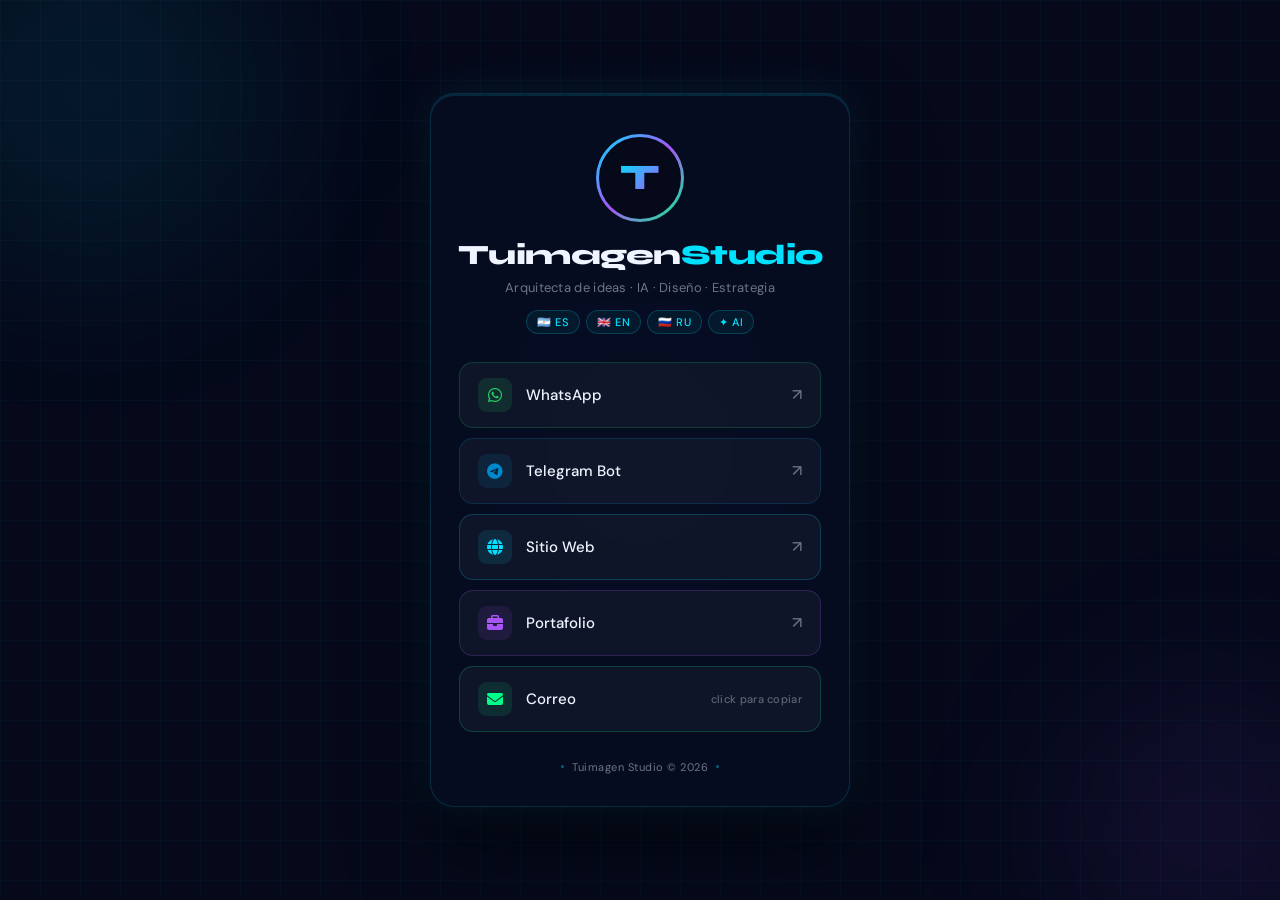
==== index.html @ b51bc488 "Add files via upload" ====
<!DOCTYPE html>
<html lang="es">
<head>
  <meta charset="UTF-8" />
  <meta name="viewport" content="width=device-width, initial-scale=1.0" />
  <title>Tuimagen Studio · Link in Bio</title>

  <!-- Google Fonts: Syne (display) + DM Sans (body) -->
  <link rel="preconnect" href="https://fonts.googleapis.com" />
  <link rel="preconnect" href="https://fonts.gstatic.com" crossorigin />
  <link href="https://fonts.googleapis.com/css2?family=Syne:wght@700;800&family=DM+Sans:wght@400;500&display=swap" rel="stylesheet" />

  <!-- Font Awesome for icons -->
  <link rel="stylesheet" href="https://cdnjs.cloudflare.com/ajax/libs/font-awesome/6.5.0/css/all.min.css" />

  <link rel="stylesheet" href="styles.css" />
</head>
<body>

  <!-- ✦ Fondo animado con partículas -->
  <div class="bg-grid"></div>
  <div class="orb orb-1"></div>
  <div class="orb orb-2"></div>
  <div class="orb orb-3"></div>

  <!-- ✦ Tarjeta principal -->
  <main class="card-wrapper">
    <div class="card">

      <!-- Logo / Avatar -->
      <div class="avatar-ring">
        <div class="avatar">
          <!-- Reemplazá el emoji por tu logo o foto -->
          <span class="avatar-letter">T</span>
        </div>
      </div>

      <!-- Nombre y tagline -->
      <h1 class="name">Tuimagen<span class="accent">Studio</span></h1>
      <p class="tagline">Arquitecta de ideas · IA · Diseño · Estrategia</p>

      <!-- Tags de identidad -->
      <div class="tags">
        <span class="tag">🇦🇷 ES</span>
        <span class="tag">🇬🇧 EN</span>
        <span class="tag">🇷🇺 RU</span>
        <span class="tag">✦ AI</span>
      </div>

      <!-- ✦ Botones de links -->
      <nav class="links" aria-label="Links de contacto y recursos">

        <!-- WhatsApp -->
        <!-- ✏️ Reemplazá el número con tu número real (sin + ni espacios) -->
        <a href="https://wa.me/TUNUMERO" class="btn btn-whatsapp" target="_blank" rel="noopener">
          <span class="btn-icon"><i class="fa-brands fa-whatsapp"></i></span>
          <span class="btn-label">WhatsApp</span>
          <span class="btn-arrow">↗</span>
        </a>

        <!-- Telegram Bot -->
        <!-- ✏️ Reemplazá con tu username de bot -->
        <a href="https://t.me/TuimagenuevastudioIA_bot" class="btn btn-telegram" target="_blank" rel="noopener">
          <span class="btn-icon"><i class="fa-brands fa-telegram"></i></span>
          <span class="btn-label">Telegram Bot</span>
          <span class="btn-arrow">↗</span>
        </a>

        <!-- Sitio Web -->
        <!-- ✏️ Reemplazá con tu URL -->
        <a href="https://tuimagenstudios.github.io" class="btn btn-web" target="_blank" rel="noopener">
          <span class="btn-icon"><i class="fa-solid fa-globe"></i></span>
          <span class="btn-label">Sitio Web</span>
          <span class="btn-arrow">↗</span>
        </a>

        <!-- Portafolio -->
        <!-- ✏️ Reemplazá con el link de tu portafolio -->
        <a href="https://tuimagenstudios.netlify.app" class="btn btn-portfolio" target="_blank" rel="noopener">
          <span class="btn-icon"><i class="fa-solid fa-briefcase"></i></span>
          <span class="btn-label">Portafolio</span>
          <span class="btn-arrow">↗</span>
        </a>

        <!-- Correo (con copia al portapapeles) -->
        <!-- ✏️ Reemplazá con tu email real -->
        <button class="btn btn-email" data-email="hola@tuimagen.com" onclick="copyEmail(this)">
          <span class="btn-icon"><i class="fa-solid fa-envelope"></i></span>
          <span class="btn-label">Correo</span>
          <span class="btn-copy-hint">click para copiar</span>
        </button>

      </nav>

      <!-- Footer de la tarjeta -->
      <footer class="card-footer">
        <span class="footer-dot"></span>
        <span>Tuimagen Studio © 2026</span>
        <span class="footer-dot"></span>
      </footer>

    </div>
  </main>

  <!-- Toast de confirmación al copiar email -->
  <div class="toast" id="toast">✓ Email copiado al portapapeles</div>

  <script src="script.js"></script>
</body>
</html>
---- styles.css ----
/* ============================================
   TUIMAGEN STUDIO · Link in Bio Card
   Paleta: #05091a (fondo) · #00e0ff (cyan)
           #00ff88 (verde) · #a855f7 (violeta)
   Fuentes: Syne 700/800 · DM Sans 400/500
   ============================================ */

/* ── Variables de diseño ── */
:root {
  --bg:         #05091a;
  --card-bg:    rgba(8, 14, 35, 0.85);
  --border:     rgba(0, 224, 255, 0.15);
  --cyan:       #00e0ff;
  --green:      #00ff88;
  --violet:     #a855f7;
  --white:      #f0f4ff;
  --muted:      rgba(240, 244, 255, 0.45);
  --font-display: 'Syne', sans-serif;
  --font-body:    'DM Sans', sans-serif;
  --radius-card:  24px;
  --radius-btn:   14px;
  --shadow-glow:  0 0 40px rgba(0, 224, 255, 0.08);
}

/* ── Reset base ── */
*, *::before, *::after {
  box-sizing: border-box;
  margin: 0;
  padding: 0;
}

html, body {
  height: 100%;
  min-height: 100dvh;
}

body {
  background-color: var(--bg);
  color: var(--white);
  font-family: var(--font-body);
  display: flex;
  align-items: center;
  justify-content: center;
  padding: 24px 16px;
  overflow-x: hidden;
  -webkit-font-smoothing: antialiased;
}

/* ── Fondo: grid sutil ── */
.bg-grid {
  position: fixed;
  inset: 0;
  background-image:
    linear-gradient(rgba(0, 224, 255, 0.03) 1px, transparent 1px),
    linear-gradient(90deg, rgba(0, 224, 255, 0.03) 1px, transparent 1px);
  background-size: 40px 40px;
  pointer-events: none;
  z-index: 0;
}

/* ── Orbes de luz ambiental ── */
.orb {
  position: fixed;
  border-radius: 50%;
  filter: blur(80px);
  pointer-events: none;
  z-index: 0;
  animation: orb-drift 12s ease-in-out infinite alternate;
}
.orb-1 {
  width: 380px; height: 380px;
  background: rgba(0, 224, 255, 0.07);
  top: -100px; left: -100px;
  animation-duration: 14s;
}
.orb-2 {
  width: 300px; height: 300px;
  background: rgba(168, 85, 247, 0.08);
  bottom: -80px; right: -80px;
  animation-duration: 10s;
  animation-direction: alternate-reverse;
}
.orb-3 {
  width: 200px; height: 200px;
  background: rgba(0, 255, 136, 0.06);
  top: 50%; left: 50%;
  transform: translate(-50%, -50%);
  animation-duration: 18s;
}

@keyframes orb-drift {
  from { transform: translate(0, 0) scale(1); }
  to   { transform: translate(30px, 20px) scale(1.1); }
}

/* ── Wrapper de la tarjeta ── */
.card-wrapper {
  position: relative;
  z-index: 1;
  width: 100%;
  max-width: 420px;

  /* Fade-in al cargar */
  animation: card-in 0.8s cubic-bezier(0.22, 1, 0.36, 1) both;
}

@keyframes card-in {
  from {
    opacity: 0;
    transform: translateY(32px) scale(0.97);
  }
  to {
    opacity: 1;
    transform: translateY(0) scale(1);
  }
}

/* ── La tarjeta ── */
.card {
  background: var(--card-bg);
  border: 1px solid var(--border);
  border-radius: var(--radius-card);
  padding: 40px 28px 32px;
  backdrop-filter: blur(24px);
  -webkit-backdrop-filter: blur(24px);
  box-shadow:
    var(--shadow-glow),
    0 2px 0 rgba(0, 224, 255, 0.12) inset,
    0 40px 80px rgba(0, 0, 0, 0.5);
  display: flex;
  flex-direction: column;
  align-items: center;
  gap: 0;
}

/* ── Avatar / Logo ── */
.avatar-ring {
  width: 88px;
  height: 88px;
  border-radius: 50%;
  padding: 3px;
  background: linear-gradient(135deg, var(--cyan), var(--violet), var(--green));
  margin-bottom: 18px;
  animation: ring-rotate 8s linear infinite;
}

@keyframes ring-rotate {
  from { filter: hue-rotate(0deg); }
  to   { filter: hue-rotate(360deg); }
}

.avatar {
  width: 100%;
  height: 100%;
  border-radius: 50%;
  background: var(--bg);
  display: flex;
  align-items: center;
  justify-content: center;
  overflow: hidden;
  border: 2px solid var(--bg);
}

/* Si usás imagen: */
.avatar img {
  width: 100%;
  height: 100%;
  object-fit: cover;
  border-radius: 50%;
}

.avatar-letter {
  font-family: var(--font-display);
  font-size: 36px;
  font-weight: 800;
  background: linear-gradient(135deg, var(--cyan), var(--violet));
  -webkit-background-clip: text;
  -webkit-text-fill-color: transparent;
  background-clip: text;
  line-height: 1;
}

/* ── Nombre ── */
.name {
  font-family: var(--font-display);
  font-size: clamp(22px, 6vw, 28px);
  font-weight: 800;
  letter-spacing: -0.5px;
  color: var(--white);
  text-align: center;
  line-height: 1.1;
  margin-bottom: 8px;
}

.name .accent {
  color: var(--cyan);
}

/* ── Tagline ── */
.tagline {
  font-size: 13px;
  color: var(--muted);
  text-align: center;
  letter-spacing: 0.3px;
  margin-bottom: 14px;
  font-weight: 400;
}

/* ── Tags de idioma ── */
.tags {
  display: flex;
  gap: 6px;
  flex-wrap: wrap;
  justify-content: center;
  margin-bottom: 28px;
}

.tag {
  font-size: 11px;
  font-weight: 500;
  padding: 4px 10px;
  border-radius: 20px;
  border: 1px solid rgba(0, 224, 255, 0.2);
  color: var(--cyan);
  background: rgba(0, 224, 255, 0.06);
  letter-spacing: 0.5px;
}

/* ── Contenedor de links ── */
.links {
  width: 100%;
  display: flex;
  flex-direction: column;
  gap: 10px;
  margin-bottom: 28px;
}

/* ── Botones base ── */
.btn {
  display: flex;
  align-items: center;
  gap: 14px;
  width: 100%;
  padding: 15px 18px;
  border-radius: var(--radius-btn);
  border: 1px solid transparent;
  background: rgba(255, 255, 255, 0.04);
  color: var(--white);
  font-family: var(--font-body);
  font-size: 15px;
  font-weight: 500;
  text-decoration: none;
  cursor: pointer;
  transition:
    transform 0.15s ease,
    background 0.2s ease,
    border-color 0.2s ease,
    box-shadow 0.2s ease;
  position: relative;
  overflow: hidden;

  /* Entrada escalonada */
  animation: btn-slide-in 0.6s cubic-bezier(0.22, 1, 0.36, 1) both;
}

/* Cada botón entra con delay distinto */
.btn:nth-child(1) { animation-delay: 0.15s; }
.btn:nth-child(2) { animation-delay: 0.22s; }
.btn:nth-child(3) { animation-delay: 0.29s; }
.btn:nth-child(4) { animation-delay: 0.36s; }
.btn:nth-child(5) { animation-delay: 0.43s; }

@keyframes btn-slide-in {
  from { opacity: 0; transform: translateX(-16px); }
  to   { opacity: 1; transform: translateX(0); }
}

/* Efecto hover: levitar + brillo */
.btn:hover {
  transform: translateY(-2px);
}

/* Efecto press: hundir */
.btn:active {
  transform: translateY(1px) scale(0.98);
}

/* Ícono del botón */
.btn-icon {
  width: 34px;
  height: 34px;
  border-radius: 9px;
  display: flex;
  align-items: center;
  justify-content: center;
  font-size: 16px;
  flex-shrink: 0;
  transition: transform 0.2s ease;
}

.btn:hover .btn-icon {
  transform: scale(1.1) rotate(-5deg);
}

/* Flecha de dirección */
.btn-arrow {
  margin-left: auto;
  font-size: 16px;
  opacity: 0.4;
  transition: opacity 0.2s ease, transform 0.2s ease;
}

.btn:hover .btn-arrow {
  opacity: 1;
  transform: translate(2px, -2px);
}

/* Hint de copiar email */
.btn-copy-hint {
  margin-left: auto;
  font-size: 11px;
  opacity: 0.35;
  letter-spacing: 0.3px;
  transition: opacity 0.2s;
}
.btn:hover .btn-copy-hint {
  opacity: 0.7;
}

/* ── Colores por plataforma ── */

/* WhatsApp */
.btn-whatsapp {
  border-color: rgba(37, 211, 102, 0.2);
}
.btn-whatsapp:hover {
  background: rgba(37, 211, 102, 0.08);
  border-color: rgba(37, 211, 102, 0.4);
  box-shadow: 0 4px 20px rgba(37, 211, 102, 0.12);
}
.btn-whatsapp .btn-icon {
  background: rgba(37, 211, 102, 0.12);
  color: #25d366;
}

/* Telegram */
.btn-telegram {
  border-color: rgba(0, 136, 204, 0.2);
}
.btn-telegram:hover {
  background: rgba(0, 136, 204, 0.08);
  border-color: rgba(0, 136, 204, 0.4);
  box-shadow: 0 4px 20px rgba(0, 136, 204, 0.12);
}
.btn-telegram .btn-icon {
  background: rgba(0, 136, 204, 0.12);
  color: #0088cc;
}

/* Web */
.btn-web {
  border-color: rgba(0, 224, 255, 0.2);
}
.btn-web:hover {
  background: rgba(0, 224, 255, 0.06);
  border-color: rgba(0, 224, 255, 0.4);
  box-shadow: 0 4px 20px rgba(0, 224, 255, 0.1);
}
.btn-web .btn-icon {
  background: rgba(0, 224, 255, 0.1);
  color: var(--cyan);
}

/* Portafolio */
.btn-portfolio {
  border-color: rgba(168, 85, 247, 0.2);
}
.btn-portfolio:hover {
  background: rgba(168, 85, 247, 0.07);
  border-color: rgba(168, 85, 247, 0.4);
  box-shadow: 0 4px 20px rgba(168, 85, 247, 0.12);
}
.btn-portfolio .btn-icon {
  background: rgba(168, 85, 247, 0.1);
  color: var(--violet);
}

/* Correo */
.btn-email {
  border-color: rgba(0, 255, 136, 0.2);
  background: rgba(255, 255, 255, 0.04);
}
.btn-email:hover {
  background: rgba(0, 255, 136, 0.06);
  border-color: rgba(0, 255, 136, 0.4);
  box-shadow: 0 4px 20px rgba(0, 255, 136, 0.1);
}
.btn-email .btn-icon {
  background: rgba(0, 255, 136, 0.1);
  color: var(--green);
}

/* Estado "copiado" */
.btn-email.copied {
  border-color: var(--green);
  background: rgba(0, 255, 136, 0.08);
}
.btn-email.copied .btn-copy-hint {
  color: var(--green);
  opacity: 1;
}

/* ── Footer de tarjeta ── */
.card-footer {
  display: flex;
  align-items: center;
  gap: 8px;
  font-size: 11px;
  color: var(--muted);
  letter-spacing: 0.5px;
}

.footer-dot {
  width: 3px;
  height: 3px;
  border-radius: 50%;
  background: var(--cyan);
  opacity: 0.4;
}

/* ── Toast de confirmación ── */
.toast {
  position: fixed;
  bottom: 28px;
  left: 50%;
  transform: translateX(-50%) translateY(20px);
  background: rgba(0, 255, 136, 0.15);
  border: 1px solid rgba(0, 255, 136, 0.4);
  color: var(--green);
  padding: 10px 20px;
  border-radius: 40px;
  font-size: 13px;
  font-weight: 500;
  backdrop-filter: blur(12px);
  z-index: 100;
  opacity: 0;
  pointer-events: none;
  transition: opacity 0.3s ease, transform 0.3s ease;
}

.toast.show {
  opacity: 1;
  transform: translateX(-50%) translateY(0);
}

/* ── Responsive ── */
@media (max-width: 480px) {
  .card {
    padding: 32px 20px 28px;
    border-radius: 20px;
  }
  .btn {
    padding: 14px 16px;
    font-size: 14px;
  }
}
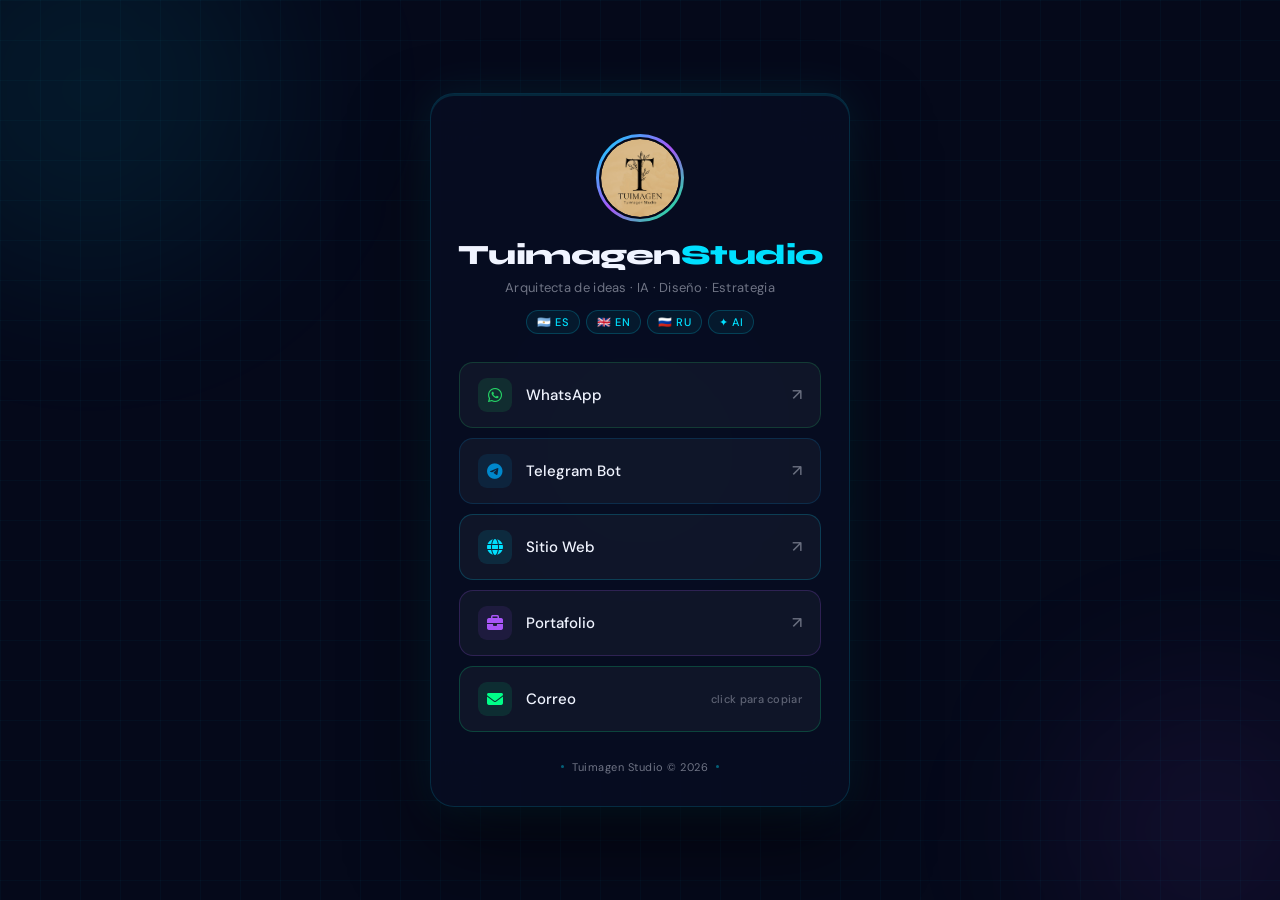
==== commit aa95d21a: "Update index.html" ====
--- a/index.html
+++ b/index.html
@@ -30,8 +30,7 @@
       <!-- Logo / Avatar -->
       <div class="avatar-ring">
         <div class="avatar">
-          <!-- Reemplazá el emoji por tu logo o foto -->
-          <span class="avatar-letter">T</span>
+          <img src="Logo%20TuimagenStudio%20(3).png" alt="Tuimagen Studio" />
         </div>
       </div>
 
@@ -76,7 +75,7 @@
 
         <!-- Portafolio -->
         <!-- ✏️ Reemplazá con el link de tu portafolio -->
-        <a href="https://tuimagenstudios.netlify.app" class="btn btn-portfolio" target="_blank" rel="noopener">
+        <a href="https://tuimagenstudio.netlify.app" class="btn btn-portfolio" target="_blank" rel="noopener">
           <span class="btn-icon"><i class="fa-solid fa-briefcase"></i></span>
           <span class="btn-label">Portafolio</span>
           <span class="btn-arrow">↗</span>
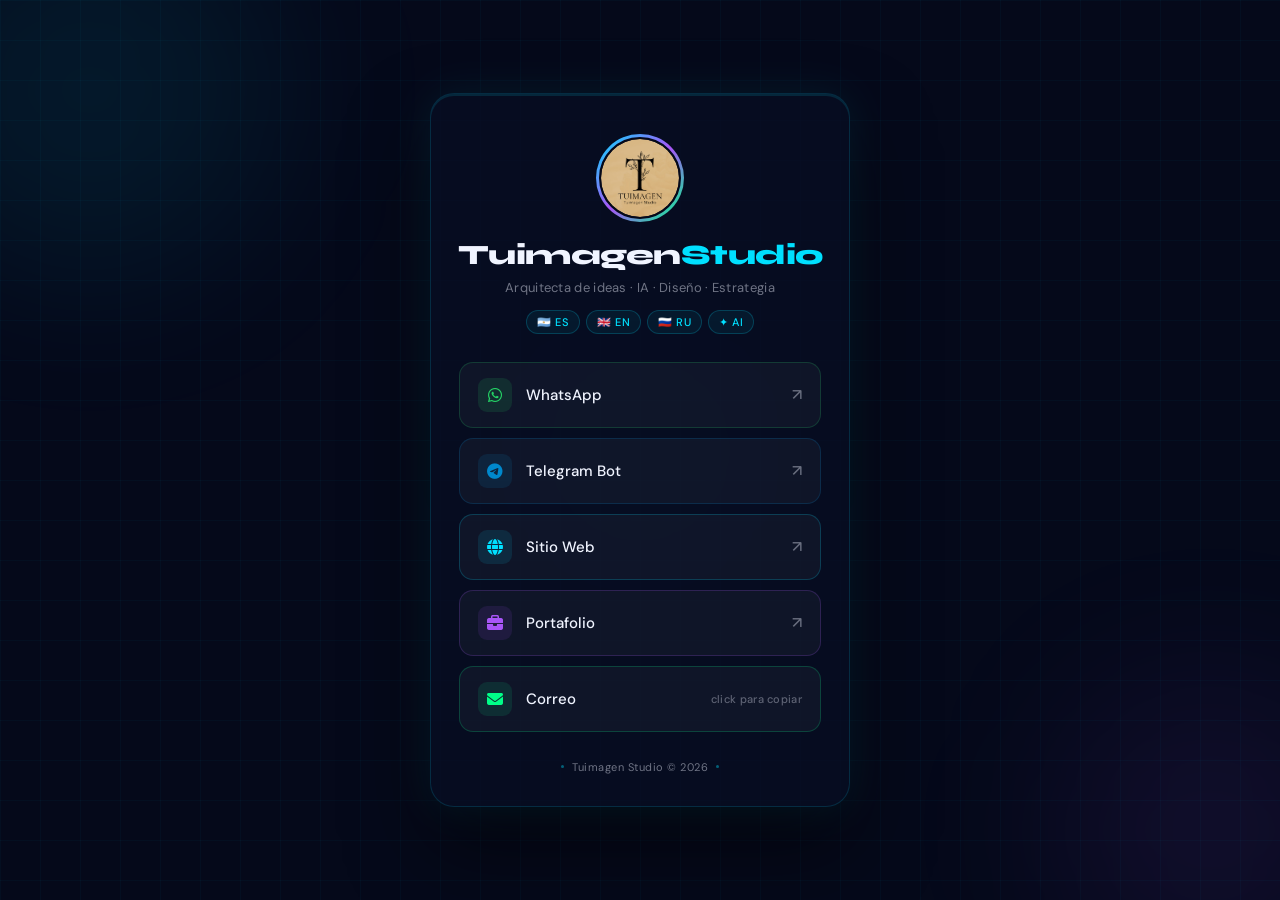
==== commit 48aff34f: "Update index.html" ====
--- a/index.html
+++ b/index.html
@@ -30,7 +30,7 @@
       <!-- Logo / Avatar -->
       <div class="avatar-ring">
         <div class="avatar">
-          <img src="Logo%20TuimagenStudio%20(3).png" alt="Tuimagen Studio" />
+          <img src="Logo.png" alt="Tuimagen Studio" />
         </div>
       </div>
 
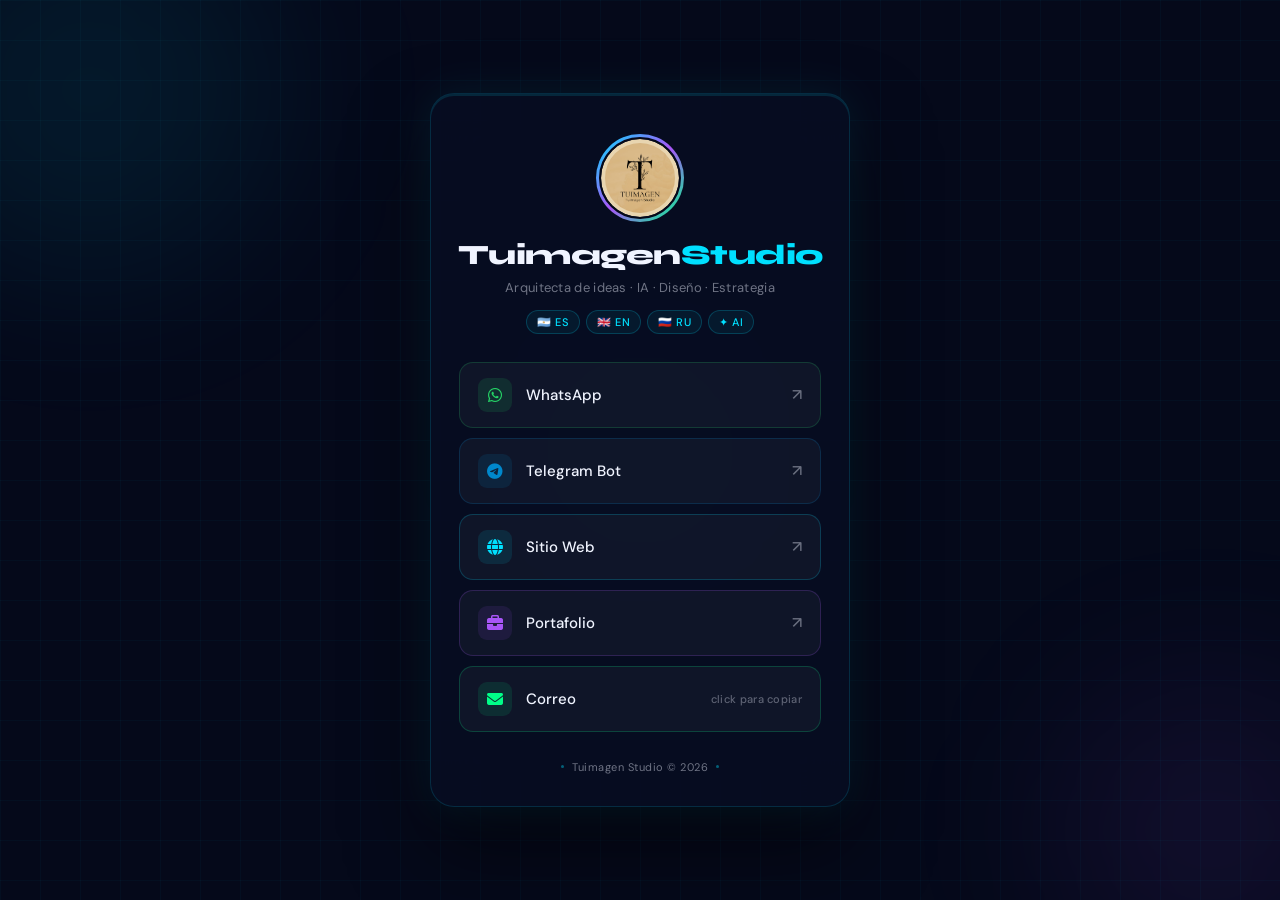
==== commit ae911687: "Update index.html" ====
--- a/index.html
+++ b/index.html
@@ -51,7 +51,7 @@
 
         <!-- WhatsApp -->
         <!-- ✏️ Reemplazá el número con tu número real (sin + ni espacios) -->
-        <a href="https://wa.me/TUNUMERO" class="btn btn-whatsapp" target="_blank" rel="noopener">
+        <a href="https://wa.me/79098745709" class="btn btn-whatsapp" target="_blank" rel="noopener">
           <span class="btn-icon"><i class="fa-brands fa-whatsapp"></i></span>
           <span class="btn-label">WhatsApp</span>
           <span class="btn-arrow">↗</span>
--- a/styles.css
+++ b/styles.css
@@ -131,6 +131,12 @@
   flex-direction: column;
   align-items: center;
   gap: 0;
+}
+
+.avatar img {
+  object-fit: contain;
+  padding: 4px;
+  background: #e8d5b0;
 }
 
 /* ── Avatar / Logo ── */
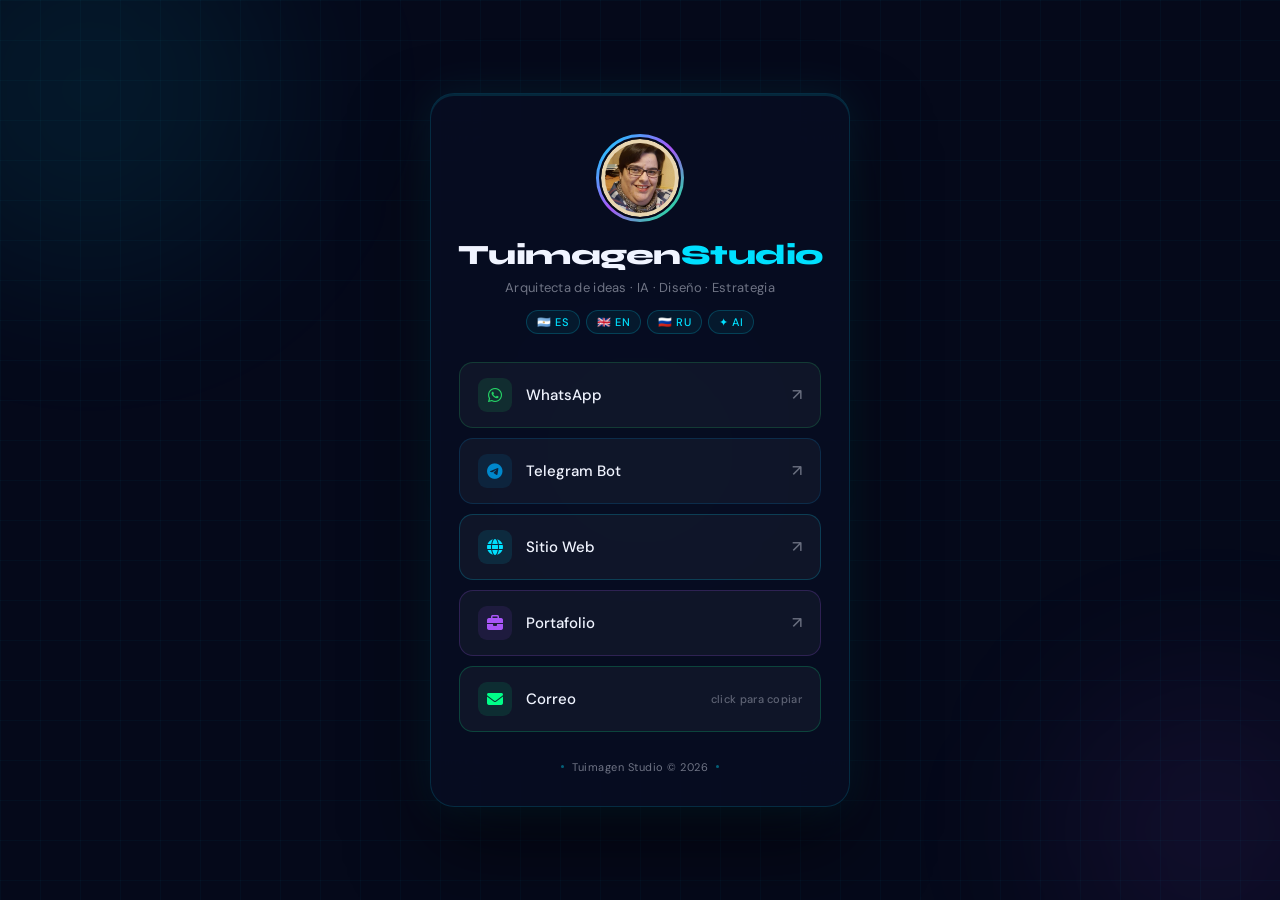
==== commit ba399b7b: "Update index.html" ====
--- a/index.html
+++ b/index.html
@@ -30,7 +30,7 @@
       <!-- Logo / Avatar -->
       <div class="avatar-ring">
         <div class="avatar">
-          <img src="Logo.png" alt="Tuimagen Studio" />
+          <img src="LOGO.png" alt="Tuimagen Studio" />
         </div>
       </div>
 
